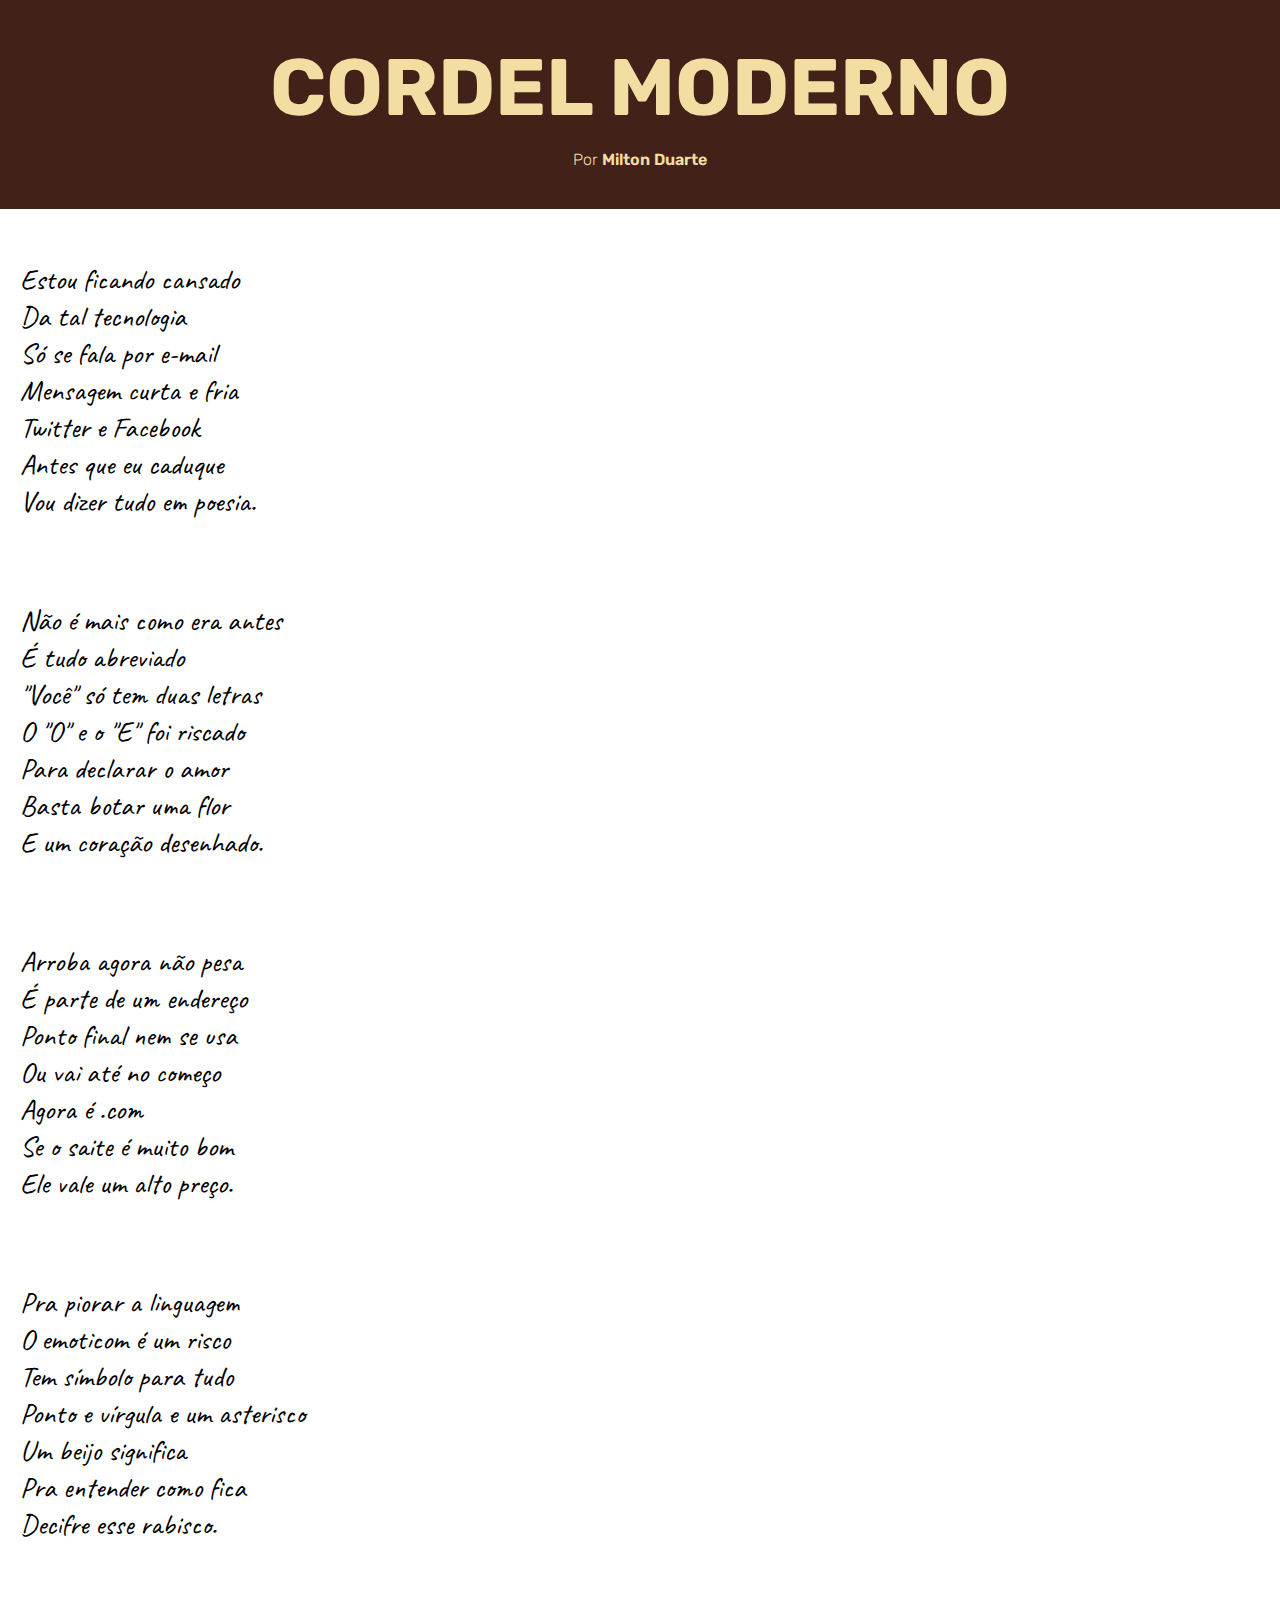
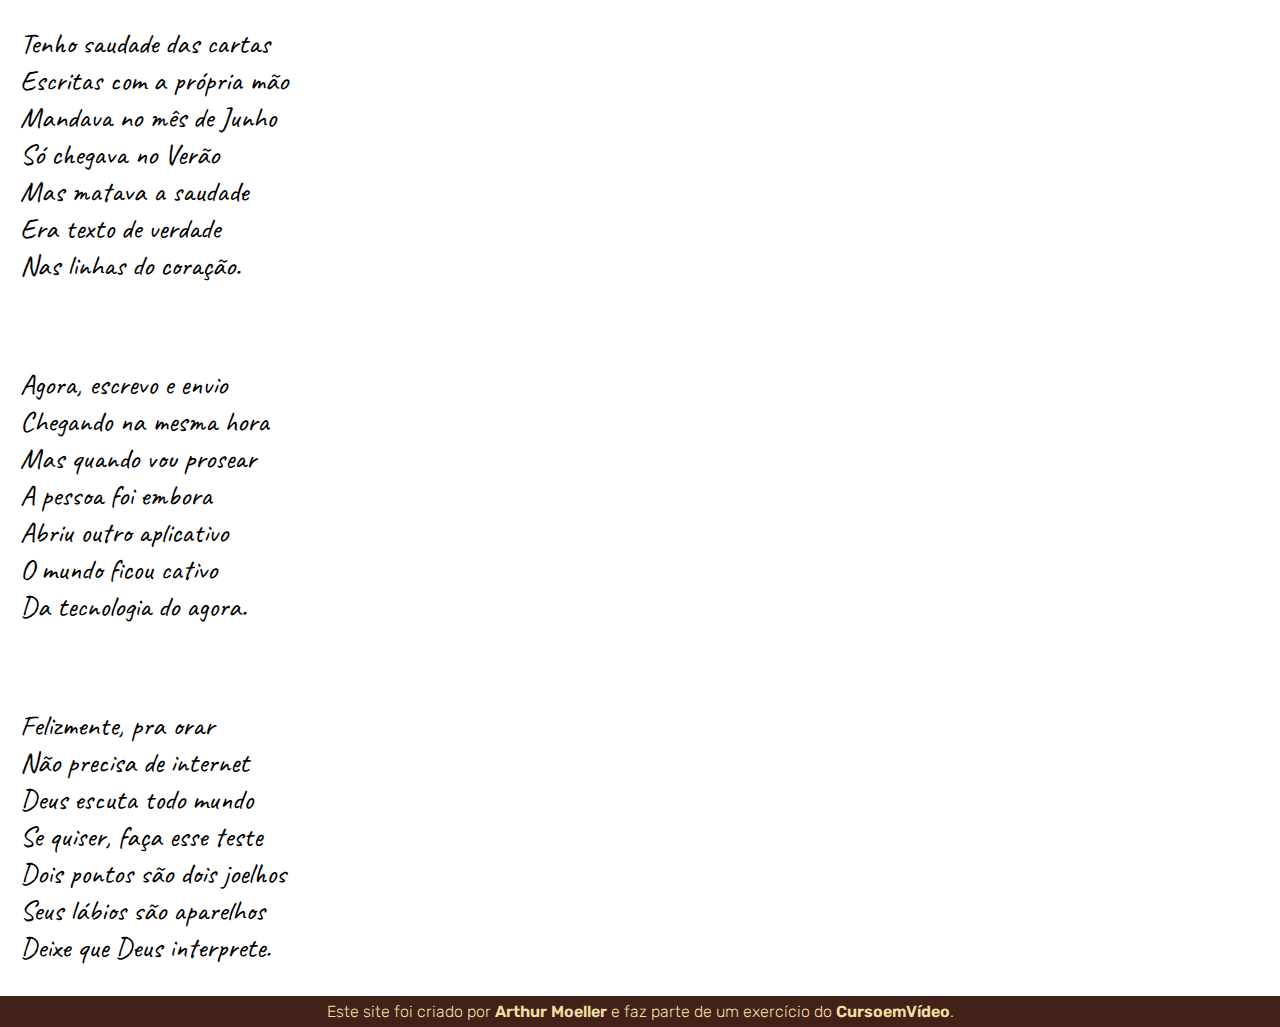
==== desafio-cordel/cordel.html @ 7db98c3c "atualizei desafio do cordel" ====
<!DOCTYPE html>
<html lang="pt-br">
<head>
    <meta charset="UTF-8">
    <meta name="viewport" content="width=device-width, initial-scale=1.0">
    <title>Projeto do Cordel Moderno</title>
    <link rel="stylesheet" href="estilo/style.css">
</head>
<body>
    <header>
        <h1>CORDEL MODERNO</h1>
        <h2>Por <a href="https://www.recantodasletras.com.br/poesias/3186743" target="_blank" rel="external">Milton Duarte</a></h2>
    </header>

    <section>
        <pre>
            <p>
                Estou ficando cansado
                Da tal tecnologia
                Só se fala por e-mail
                Mensagem curta e fria
                Twitter e Facebook
                Antes que eu caduque
                Vou dizer tudo em poesia.
            </p>
        </pre>
    </section>

    <section>
        <pre>
            <p>
                Não é mais como era antes
                É tudo abreviado
                "Você" só tem duas letras
                O "O" e o "E" foi riscado
                Para declarar o amor
                Basta botar uma flor
                E um coração desenhado.
            </p>
        </pre>
    </section>

    <section>
        <pre>
            <p>
                Arroba agora não pesa
                É parte de um endereço
                Ponto final nem se usa
                Ou vai até no começo
                Agora é .com
                Se o saite é muito bom
                Ele vale um alto preço.
            </p>
            
            <p>
                Pra piorar a linguagem
                O emoticom é um risco
                Tem símbolo para tudo
                Ponto e vírgula e um asterisco
                Um beijo significa
                Pra entender como fica
                Decifre esse rabisco.
            </p>
        </pre>
    </section>

    <section>
        <pre>
            <p>
                Tenho saudade das cartas
                Escritas com a própria mão
                Mandava no mês de Junho
                Só chegava no Verão
                Mas matava a saudade
                Era texto de verdade
                Nas linhas do coração.
            </p>
        </pre>
    </section>

    <section>
        <pre>
            <p>
                Agora, escrevo e envio
                Chegando na mesma hora
                Mas quando vou prosear
                A pessoa foi embora
                Abriu outro aplicativo
                O mundo ficou cativo
                Da tecnologia do agora.
            </p>
            
            <p>
                Felizmente, pra orar
                Não precisa de internet
                Deus escuta todo mundo
                Se quiser, faça esse teste
                Dois pontos são dois joelhos
                Seus lábios são aparelhos
                Deixe que Deus interprete.
            </p>
        </pre>
    </section>

    <footer>
        <p>Este site foi criado por <strong><a href="https://arthur-moeller.github.io" target="_blank" rel="external">Arthur Moeller</a></strong> e faz parte de um exercício do <strong><a href="https://cursoemvideo.com" target="_blank" rel="external">CursoemVídeo</a></strong>.</p>
    </footer>
</body>
</html>
---- desafio-cordel/estilo/style.css ----
@charset "UTF-8";

@import url('https://fonts.googleapis.com/css2?family=Caveat:wght@400..700&display=swap');
@import url('https://fonts.googleapis.com/css2?family=Rubik:ital,wght@0,300..900;1,300..900&display=swap');

:root {
    --corletra: rgb(19, 18, 18);
    --corfundo: #F2DEA2;
    --cordestaque: #422119;
    --fontetexto: "Caveat", cursive;
    --fontetitulo: "Rubik", sans-serif;
}

* {
    margin: 0px;
    padding: 0px;
}

header {
    background-color: var(--cordestaque);
    text-align: center;
    color: var(--corfundo);
    font: normal bold 2.5rem var(--fontetitulo);
    padding: 40px 0px;   
}

h2 {
    font-size: 1rem;
    padding-top: 15px;
    font-weight: 300;
}

pre > p {
    font: normal 400 1.8rem var(--fontetexto);
    white-space: pre-line;
    padding-left: 20px;
}

footer {
    background-color: var(--cordestaque);
    padding: 6px 0px;
}

footer > p {
    text-align: center;
    color: var(--corfundo);
    font: normal 300 1rem var(--fontetitulo);
}

a {
    text-decoration: none;
    color: var(--corfundo);
    font-weight: 600;
}

a:hover {
    text-decoration: underline;
}
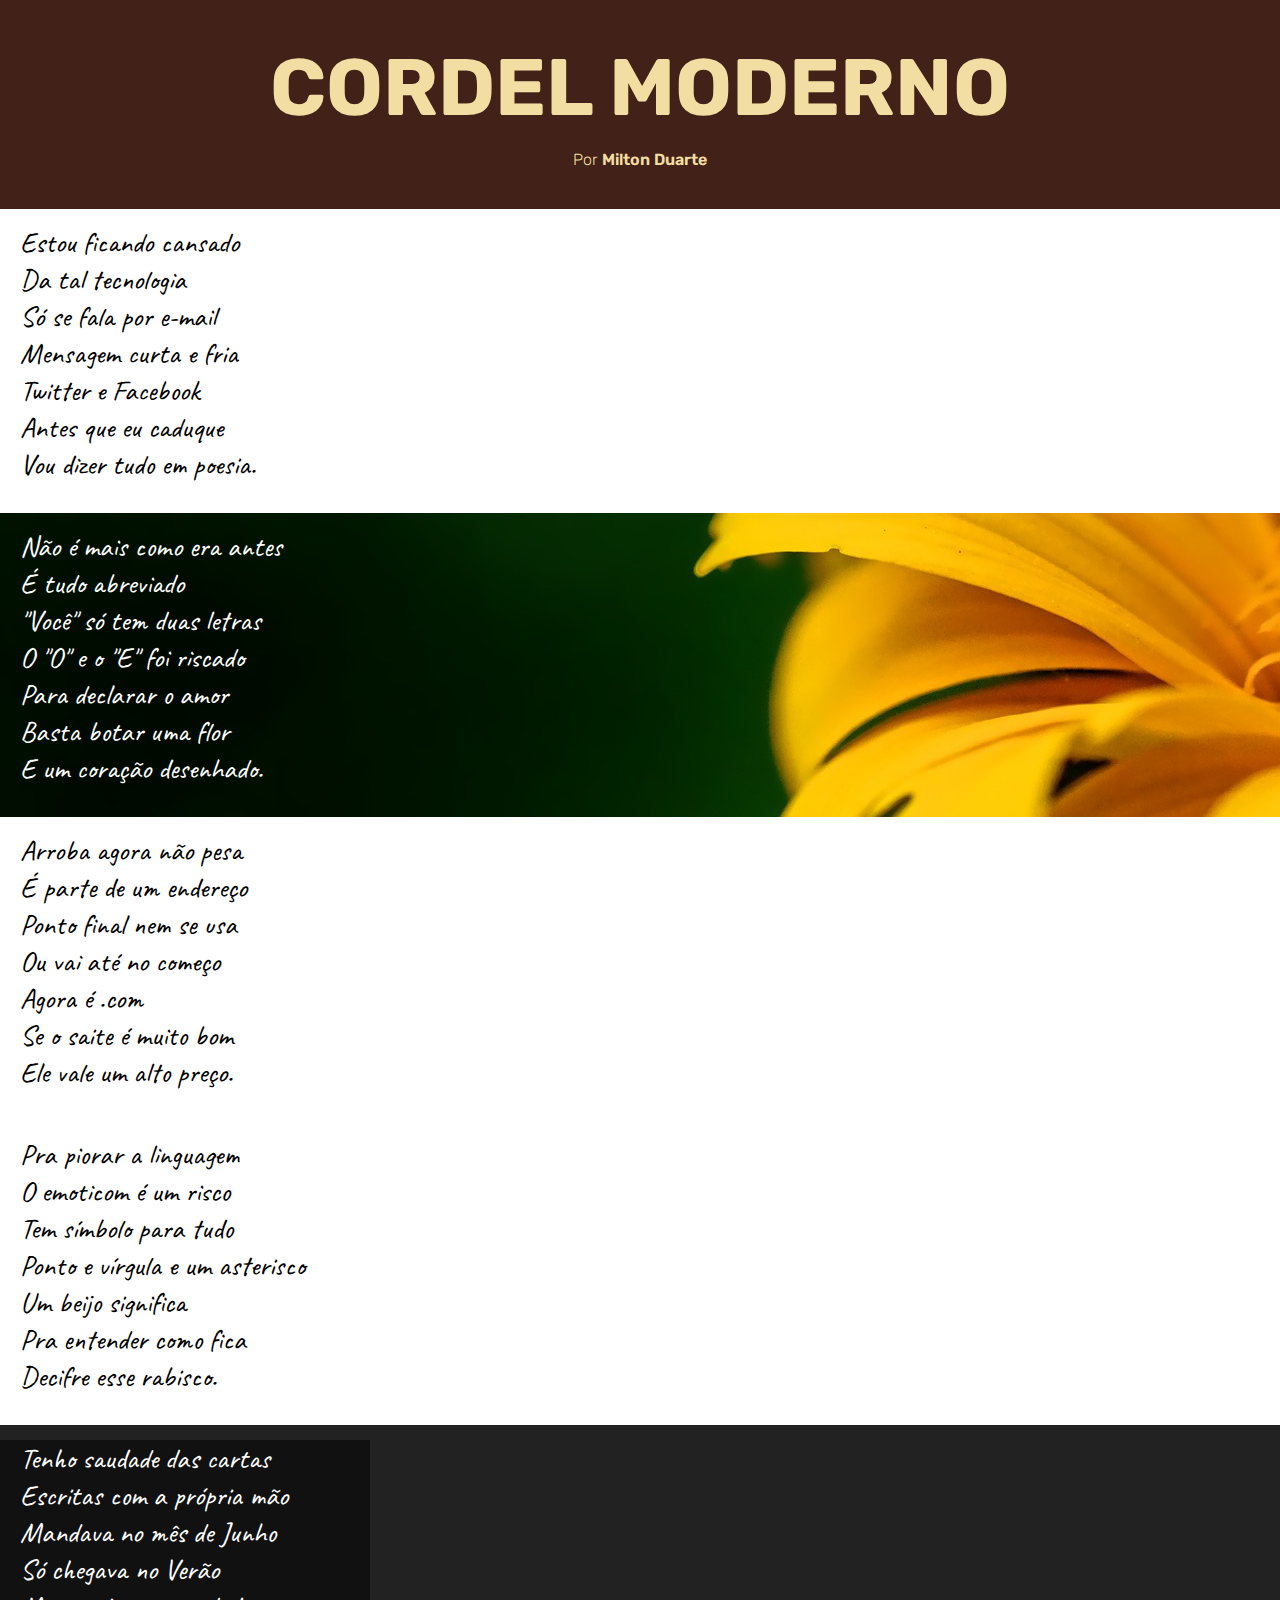
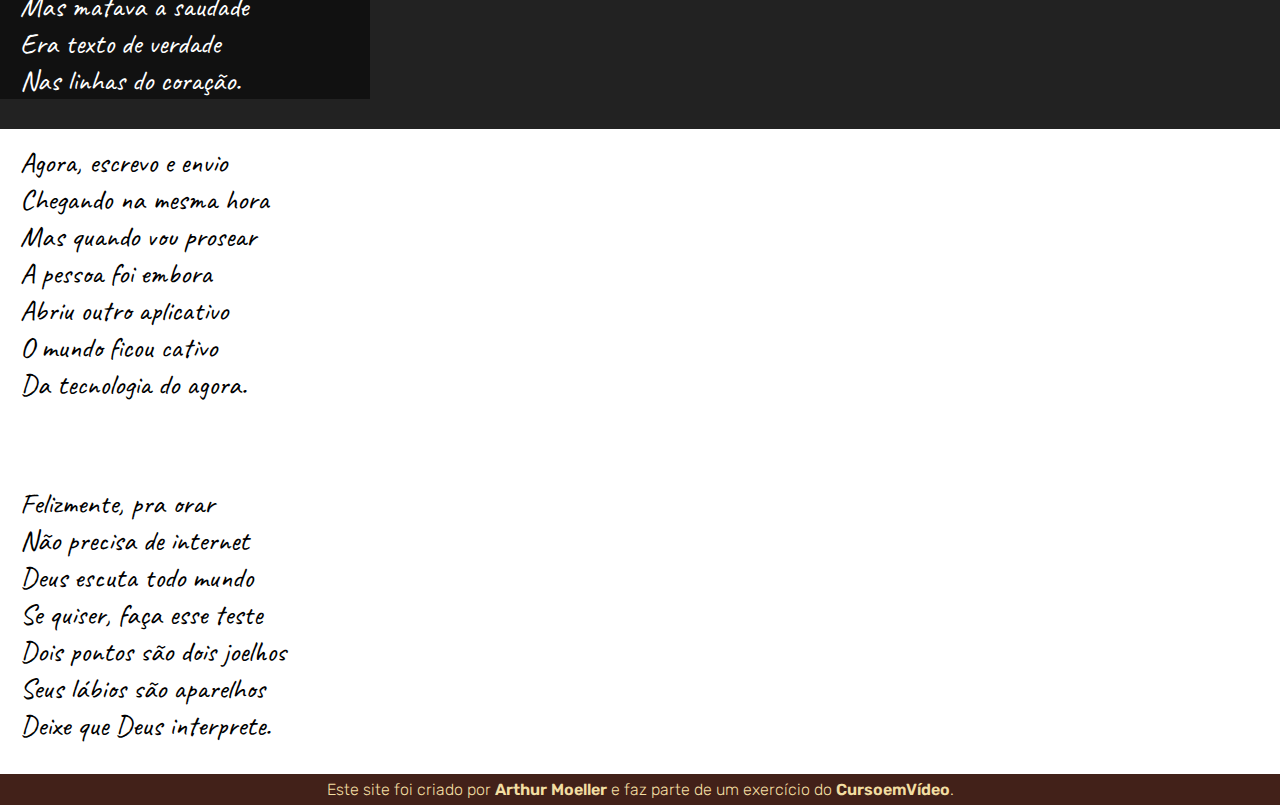
==== commit 8268313f: "imagens adicionadas" ====
--- a/desafio-cordel/cordel.html
+++ b/desafio-cordel/cordel.html
@@ -14,8 +14,7 @@
 
     <section>
         <pre>
-            <p>
-                Estou ficando cansado
+            <p>Estou ficando cansado
                 Da tal tecnologia
                 Só se fala por e-mail
                 Mensagem curta e fria
@@ -26,10 +25,9 @@
         </pre>
     </section>
 
-    <section>
+    <section id="imgflor">
         <pre>
-            <p>
-                Não é mais como era antes
+            <p>Não é mais como era antes
                 É tudo abreviado
                 "Você" só tem duas letras
                 O "O" e o "E" foi riscado
@@ -42,8 +40,7 @@
 
     <section>
         <pre>
-            <p>
-                Arroba agora não pesa
+            <p>Arroba agora não pesa
                 É parte de um endereço
                 Ponto final nem se usa
                 Ou vai até no começo
@@ -52,8 +49,7 @@
                 Ele vale um alto preço.
             </p>
             
-            <p>
-                Pra piorar a linguagem
+            <p>Pra piorar a linguagem
                 O emoticom é um risco
                 Tem símbolo para tudo
                 Ponto e vírgula e um asterisco
@@ -64,10 +60,9 @@
         </pre>
     </section>
 
-    <section>
+    <section id="imgcartas">
         <pre>
-            <p>
-                Tenho saudade das cartas
+            <p>Tenho saudade das cartas
                 Escritas com a própria mão
                 Mandava no mês de Junho
                 Só chegava no Verão
@@ -80,8 +75,7 @@
 
     <section>
         <pre>
-            <p>
-                Agora, escrevo e envio
+            <p>Agora, escrevo e envio
                 Chegando na mesma hora
                 Mas quando vou prosear
                 A pessoa foi embora
--- a/desafio-cordel/estilo/style.css
+++ b/desafio-cordel/estilo/style.css
@@ -36,6 +36,21 @@
     padding-left: 20px;
 }
 
+#imgflor {
+    background: rgb(34, 34, 34) url(/desafio-cordel/imagens/background001.jpg) center no-repeat fixed;
+    color: white    
+}
+
+#imgcartas {
+    background: rgb(34, 34, 34) url(/desafio-cordel/imagens/background002.jpg) center no-repeat fixed;   
+}
+
+#imgcartas > pre > p {
+    background-color: rgba(0, 0, 0, 0.5);
+    width: 350px;
+    color: white;
+}
+
 footer {
     background-color: var(--cordestaque);
     padding: 6px 0px;
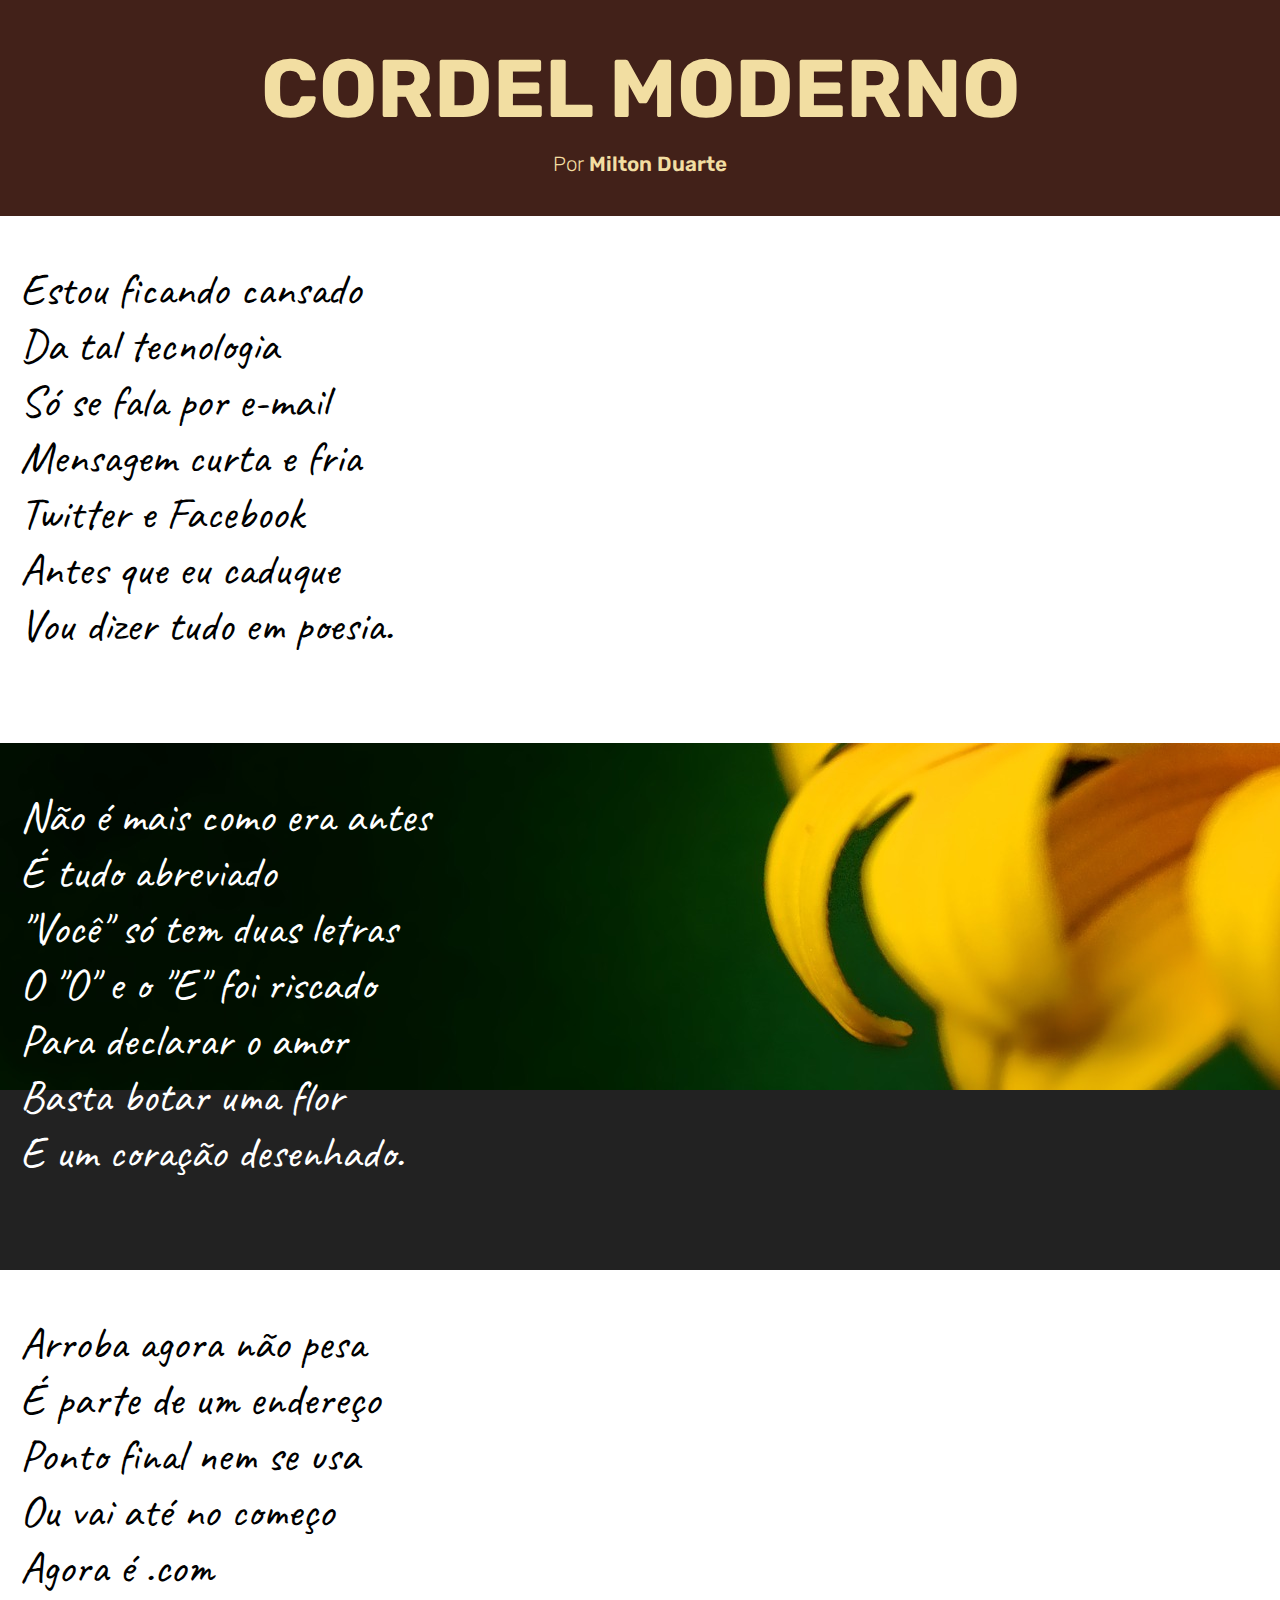
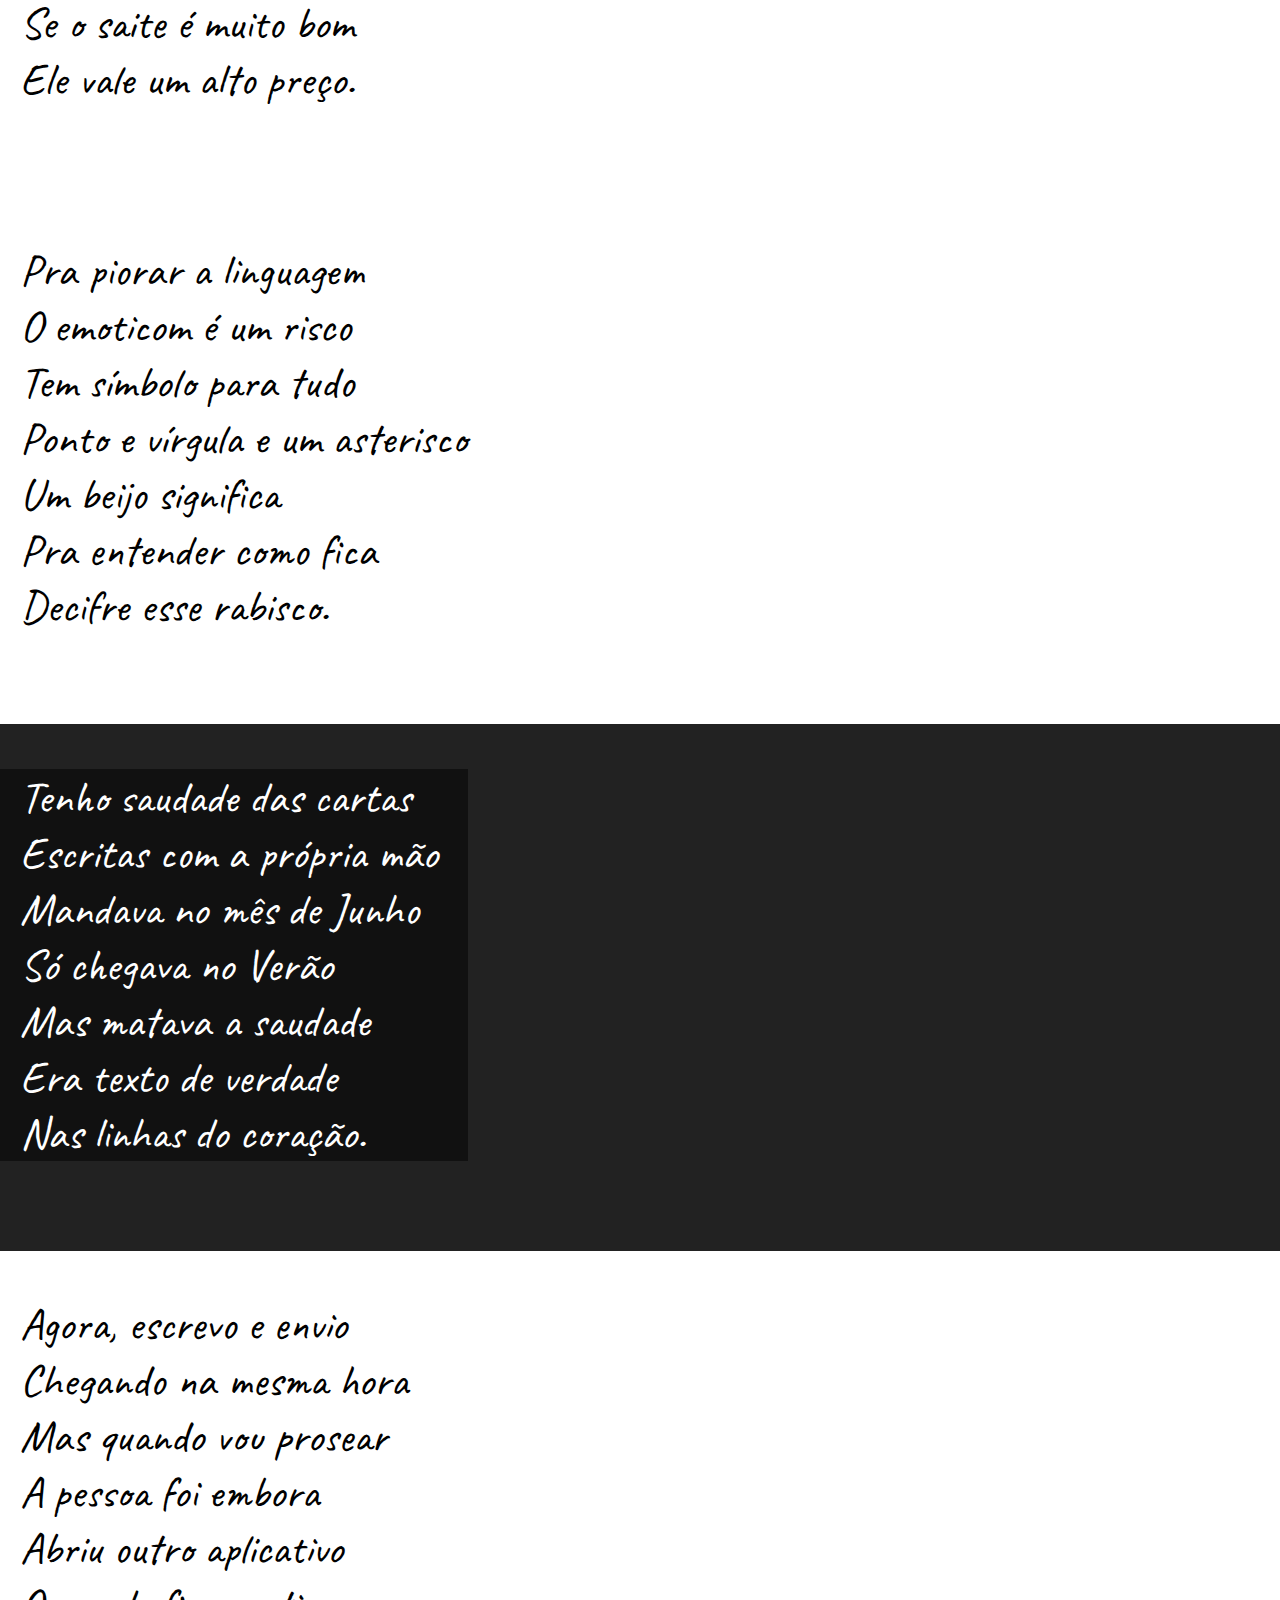
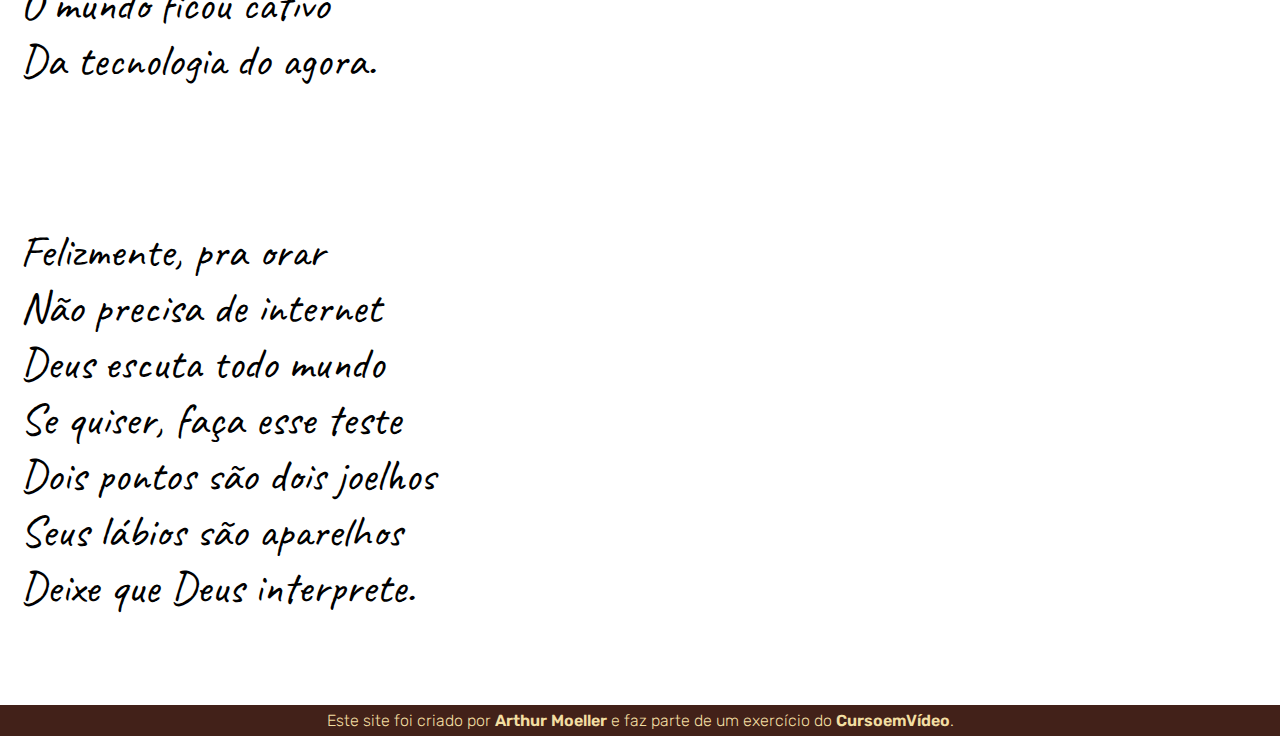
==== commit afa768a0: "atualizei css" ====
--- a/desafio-cordel/cordel.html
+++ b/desafio-cordel/cordel.html
@@ -84,8 +84,7 @@
                 Da tecnologia do agora.
             </p>
             
-            <p>
-                Felizmente, pra orar
+            <p>Felizmente, pra orar
                 Não precisa de internet
                 Deus escuta todo mundo
                 Se quiser, faça esse teste
--- a/desafio-cordel/estilo/style.css
+++ b/desafio-cordel/estilo/style.css
@@ -20,20 +20,24 @@
     background-color: var(--cordestaque);
     text-align: center;
     color: var(--corfundo);
-    font: normal bold 2.5rem var(--fontetitulo);
-    padding: 40px 0px;   
+    font: normal bold 3.2vw var(--fontetitulo);
+    padding: 40px 0px; 
 }
 
 h2 {
-    font-size: 1rem;
+    font-size: 1.6vw;
     padding-top: 15px;
     font-weight: 300;
 }
 
 pre > p {
-    font: normal 400 1.8rem var(--fontetexto);
+    font: normal 400 3.5vw var(--fontetexto);
     white-space: pre-line;
     padding-left: 20px;
+}
+
+section {
+    line-height: 5vh;
 }
 
 #imgflor {
@@ -47,7 +51,7 @@
 
 #imgcartas > pre > p {
     background-color: rgba(0, 0, 0, 0.5);
-    width: 350px;
+    width: 35vw;
     color: white;
 }
 
